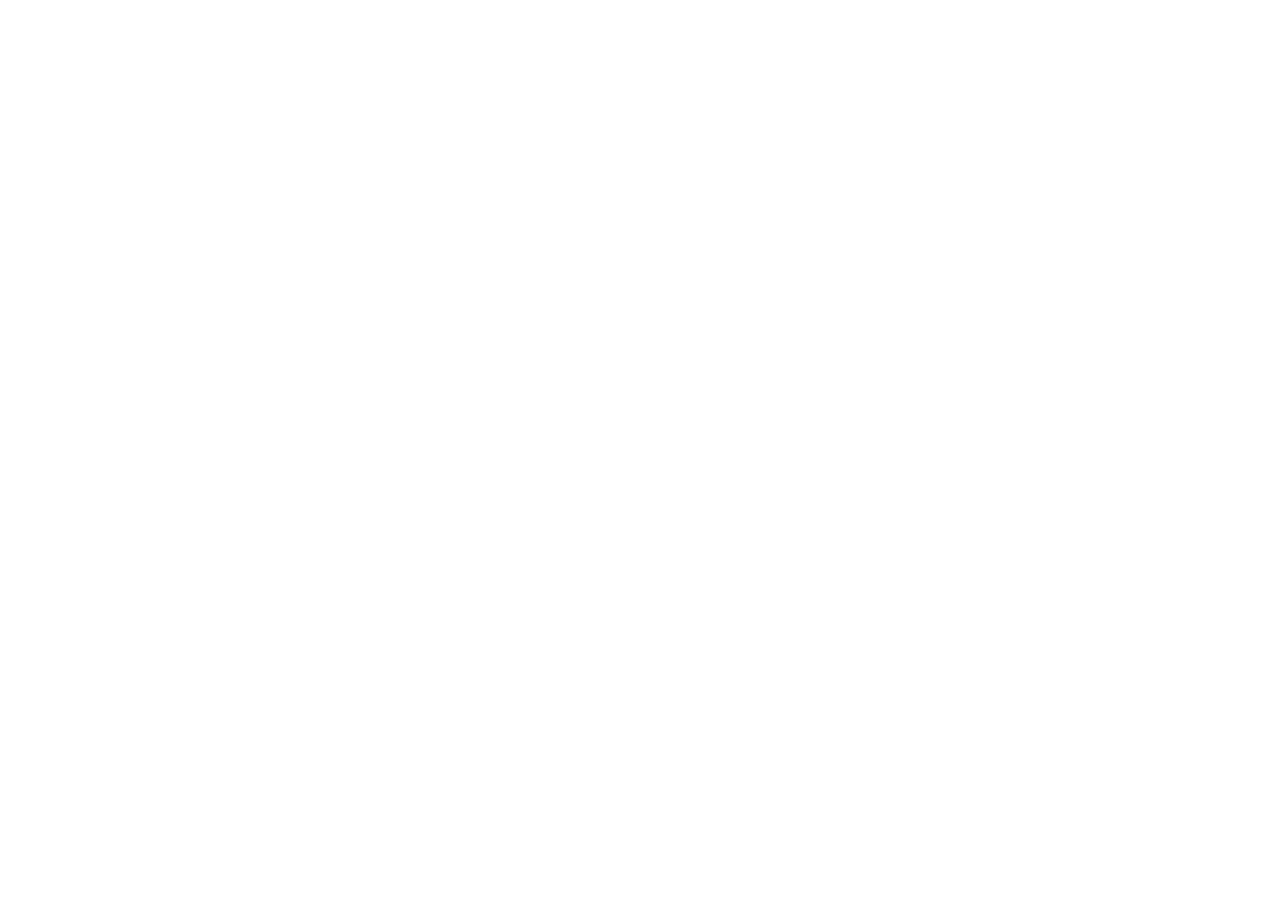
==== index.html @ 84360381 "initial" ====
<!DOCTYPE html>
<html lang="en">
<head>
    <meta charset="UTF-8">
    <title>JS. Create form by JS</title>
    <link rel="stylesheet" href="./assets/css/style.css">
    <script src="./src/index.js" defer></script>
</head>
<body>

</body>
</html>
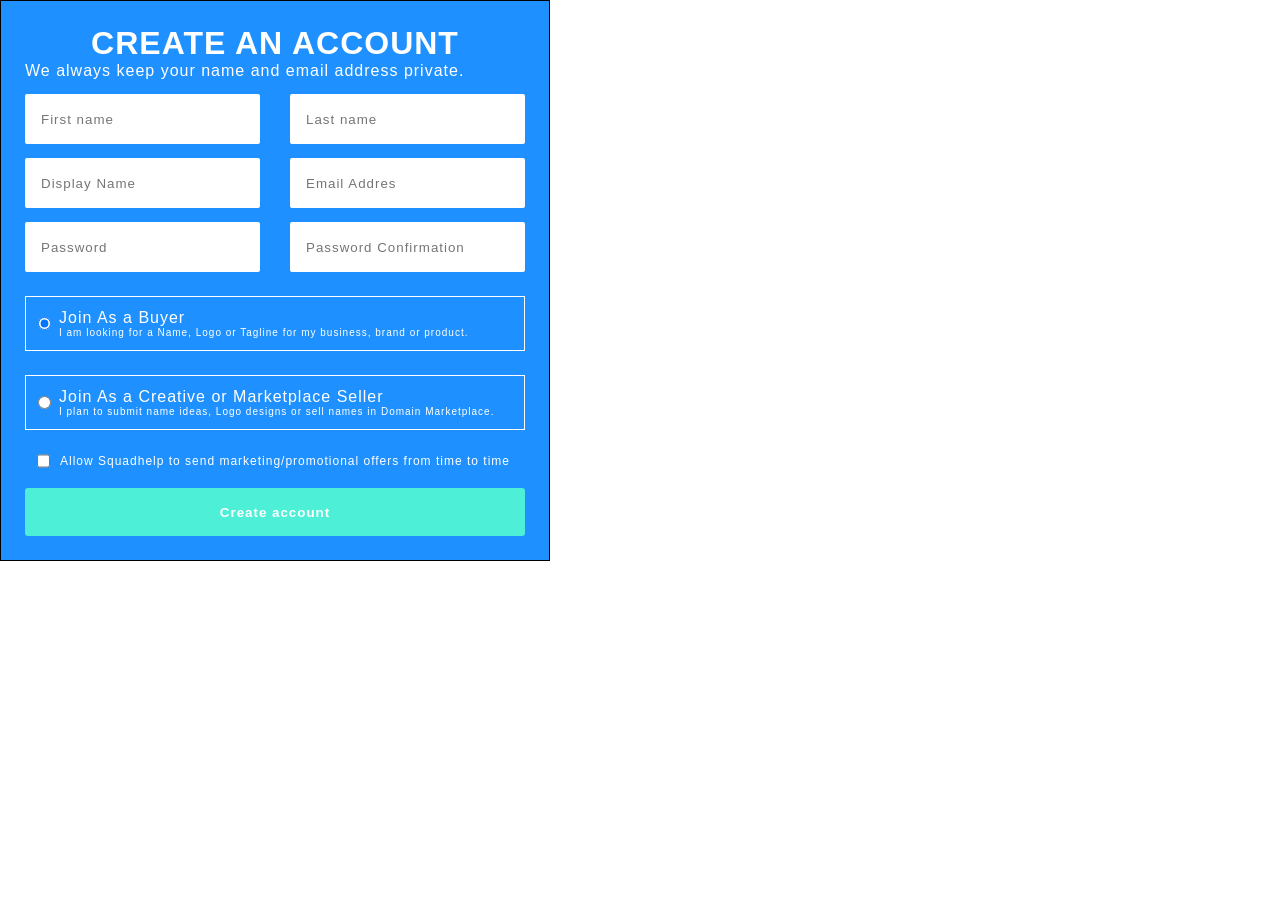
==== commit 01e4c91f: "feat: collect props" ====
--- a/index.html
+++ b/index.html
@@ -5,6 +5,7 @@
     <title>JS. Create form by JS</title>
     <link rel="stylesheet" href="./assets/css/style.css">
     <script src="./src/index.js" defer></script>
+    <script src="./src/CollectProps.js" defer></script>
 </head>
 <body>
 
--- a/assets/css/style.css
+++ b/assets/css/style.css
@@ -0,0 +1,97 @@
+*{
+    margin: 0;
+    padding: 0;
+    box-sizing: border-box;
+    letter-spacing: 1px;
+}
+
+main{
+    display: flex;
+    justify-content: center;
+    padding: 40px 0;
+}
+
+form{
+    width: 550px;
+    padding: 24px;
+    color: white;
+    background-color: dodgerblue;
+    font-family: sans-serif;
+    border: 1px solid black;
+}
+
+.main-tittle{
+    text-transform: uppercase;
+    text-align: center;
+    font-weight: bold;
+    font-size: 32px;
+}
+
+.sub-title{
+    text-align: center;
+    margin: 12px auto 24px;
+    font-weight: bold;
+    font-size: 12px;
+    width: 320px;
+}
+
+/*text-inputs*/
+.inputs-container{
+    display: flex;
+    justify-content: space-between;
+    margin: 14px 0;
+}
+
+.inputs-container input{
+    padding: 16px;
+    height: 50px;
+    width: 47%;
+    border: none;
+    border-radius: 2px;
+}
+
+/*radio*/
+.radio-container{
+    margin: 24px 0;
+    display: flex;
+    flex-direction: column;
+    gap: 24px;
+}
+
+.radio-container .radio-item{
+    display: flex;
+    gap: 8px;
+    border: 1px solid white;
+    padding: 12px;
+    width: 100%;
+}
+
+.radio-container .radio-title{
+    font-size: 16px;
+}
+
+.radio-container .radio-description{
+    font-size: 10px;
+}
+
+/*checkbox*/
+.checkbox-container{
+    display: flex;
+    gap: 10px;
+    padding: 0 12px;
+    margin-bottom: 20px;
+}
+
+.checkbox-container label{
+    font-size: 12px;
+}
+
+button[type="submit"]{
+    color: white;
+    font-weight: bold;
+    width: 100%;
+    height: 48px;
+    border: none;
+    border-radius: 3px;
+    background-color: #4defd7;
+}
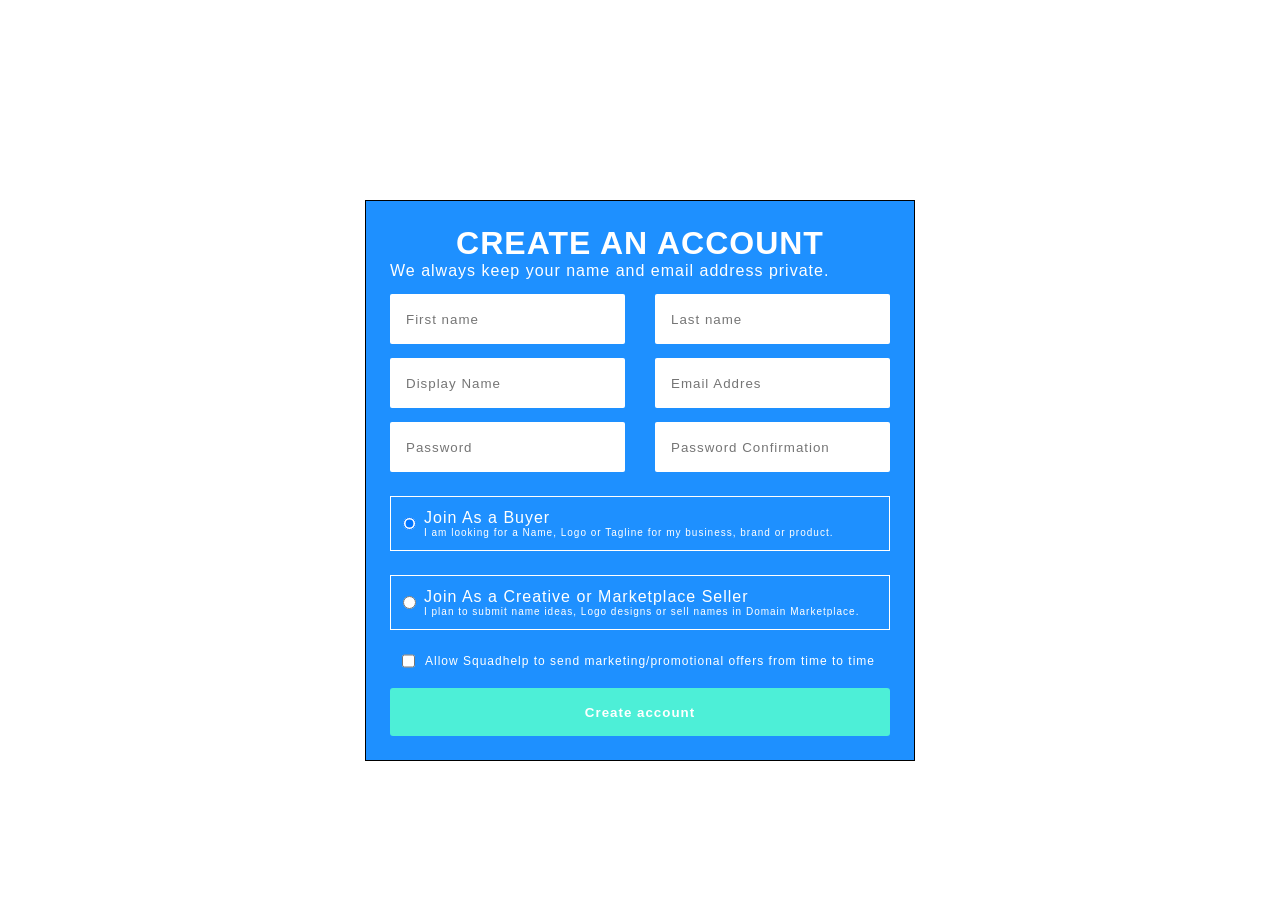
==== commit 453af399: "feat: refactoring and fix" ====
--- a/index.html
+++ b/index.html
@@ -4,8 +4,7 @@
     <meta charset="UTF-8">
     <title>JS. Create form by JS</title>
     <link rel="stylesheet" href="./assets/css/style.css">
-    <script src="./src/index.js" defer></script>
-    <script src="./src/CollectProps.js" defer></script>
+    <script type="module" src="src/main.js" defer></script>
 </head>
 <body>
 
--- a/assets/css/style.css
+++ b/assets/css/style.css
@@ -12,6 +12,7 @@
 }
 
 form{
+    margin: 200px auto 0;
     width: 550px;
     padding: 24px;
     color: white;
